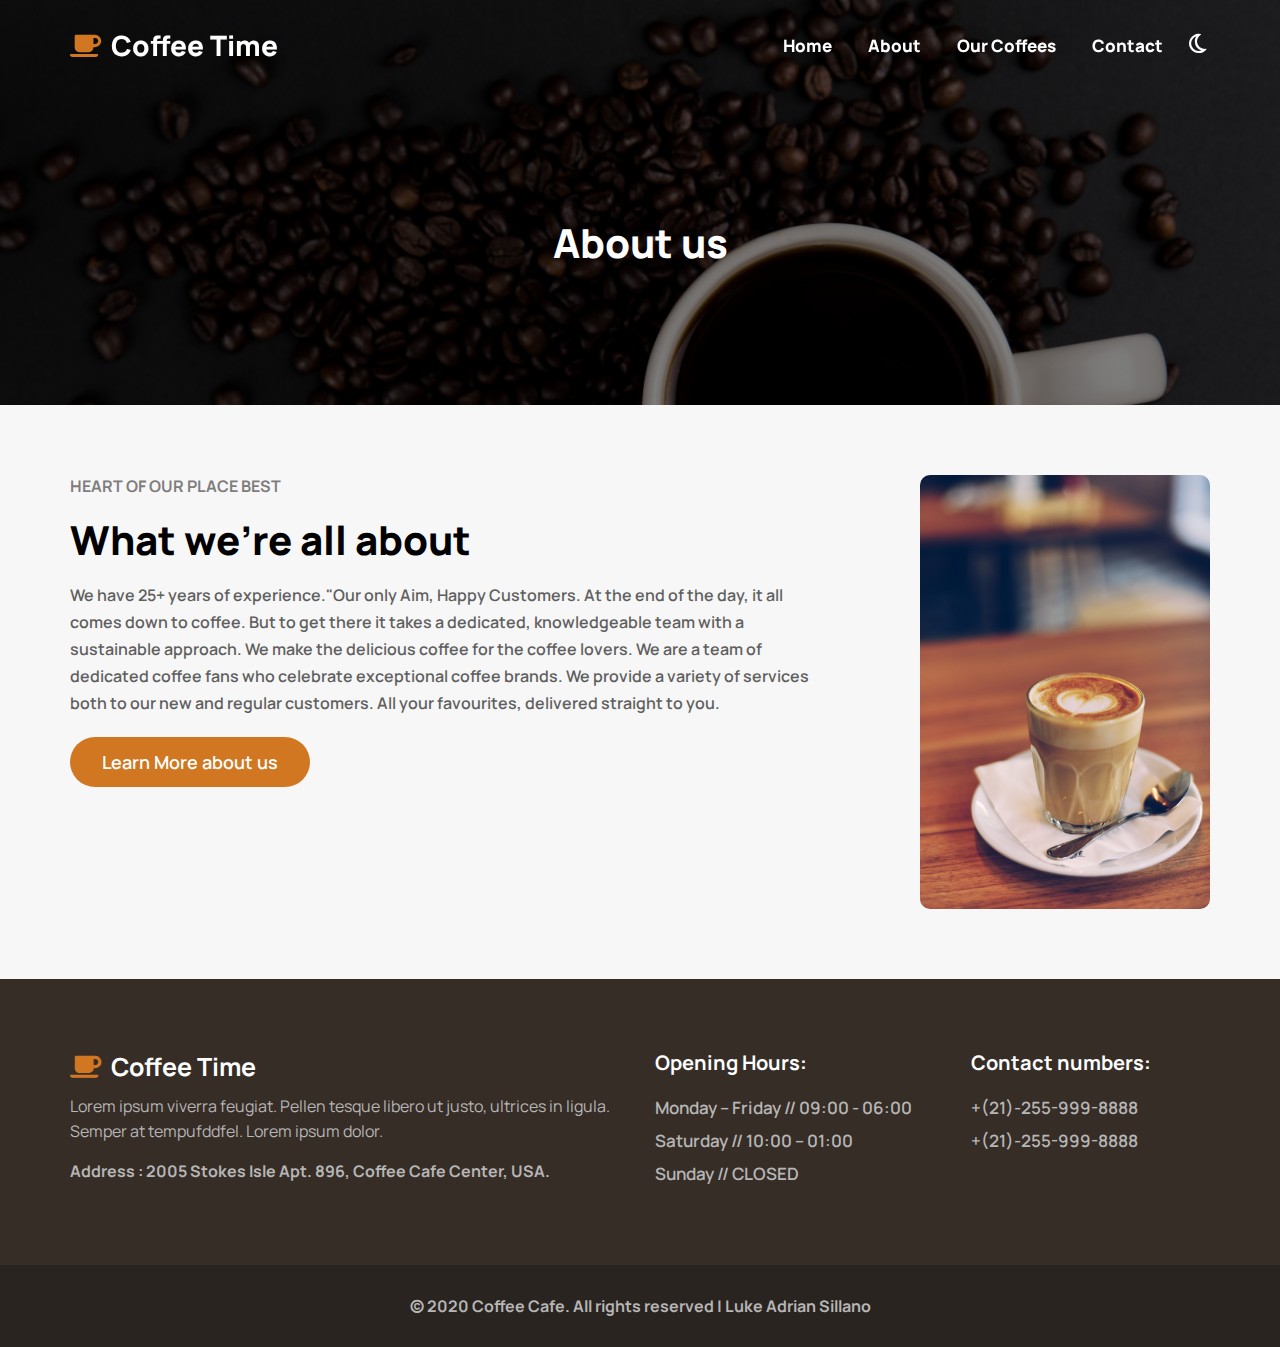
==== about.html @ d80d9db8 "first commit" ====
<!DOCTYPE html>
<html lang="en">
<head>
    <meta charset="UTF-8">
    <meta http-equiv="X-UA-Compatible" content="IE=edge">
    <meta name="viewport" content="width=device-width, initial-scale=1.0">
    <title>Coffee Time</title>
    <link rel="stylesheet" href="style.css">
    <link rel="stylesheet" href="./css/about.css">
    
 <!-- font-awesome -->
 <link rel="stylesheet" href="https://cdnjs.cloudflare.com/ajax/libs/font-awesome/6.0.0/css/all.min.css" integrity="sha512-9usAa10IRO0HhonpyAIVpjrylPvoDwiPUiKdWk5t3PyolY1cOd4DSE0Ga+ri4AuTroPR5aQvXU9xC6qOPnzFeg==" crossorigin="anonymous" referrerpolicy="no-referrer" />

 <!-- fonts -->
 <link rel="preconnect" href="https://fonts.googleapis.com">
<link rel="preconnect" href="https://fonts.gstatic.com" crossorigin>
<link href="https://fonts.googleapis.com/css2?family=Manrope:wght@200;300;400;500;600;700;800&display=swap" rel="stylesheet">
</head>
<body>
    <div class="main">
        <div navBg class="navigation_container">
            <nav>
                <div class="logo">
                    <i class="fa-solid fa-mug-saucer"></i>
                    <h4 navFonts>Coffee Time</h4>
                </div>
                <div class="mybar" id="trigger_bar">
                    <i navFonts class="fa-solid fa-bars"></i>
                </div>
                <ul listbg class="list">
                    <li><a navli href="./index.html">Home</a></li>
                    <li><a navli href="">About</a></li>
                    <li><a navli href="./ourcoffees.html">Our Coffees</a></li>
                    <li><a navli href="./contactus.html">Contact</a></li>
                </ul>
                <div id="darkMode_toggle" class="dark_mode">
                    <i id="sun" navFonts class="fa-solid fa-sun"></i>
                    <i id="moon" navFonts  class="fa-regular fa-moon"></i>
                </div>
            </nav>
        </div>

        <div class="landing_about">
            <div class="opaci">
                <h3>About us</h3>

            </div>
        </div>
        <div class="about_container_a">
            <div class="about_wrapper_a">
                <div class="about_content_a">
                    <p>HEART OF OUR PLACE BEST</p>
                    <h4 allthemehFonts>What we're all about</h4>
                    <p fontsDarkmode>
                        We have 25+ years of experience."Our only Aim, Happy Customers. At the end of the day, it all comes down to coffee. But to get there it takes a dedicated, knowledgeable team with a sustainable approach. We make the delicious coffee for the coffee lovers. We are a team of dedicated coffee fans who celebrate exceptional coffee brands. We provide a variety of services both to our new and regular customers. All your favourites, delivered straight to you.
                    </p>
                    <button class="learn">Learn More about us</button>
                </div>
                <div class="about_img_a">
                    <img src="./img/portrait_pexels-chevanon-photography-302900.jpg" alt="">
                </div>
            </div>
        </div>
        <div id="contact" class="opening_container">
            <div class="opening_wrapper">
                <div class="opening_hrs_loc_content">
                    <h4> <i class="fa-solid fa-mug-saucer"></i>Coffee Time</h4>
                    <p>Lorem ipsum viverra feugiat. Pellen tesque libero ut justo, ultrices in ligula. Semper at tempufddfel. Lorem ipsum dolor.</p>
                    <p>Address : 2005 Stokes Isle Apt. 896, Coffee Cafe Center, USA.</p>
                </div>
                <div class="opening_number_wrapper">
                    <div class="opening_content">
                        <h4>Opening Hours:</h4>
                        <p>Monday – Friday // 09:00 - 06:00</p>
                        <p>Saturday // 10:00 – 01:00</p>
                        <p>Sunday // CLOSED</p>
                    </div>
                    <div class="store_number">
                        <h4>Contact numbers:</h4>
                        <p> +(21)-255-999-8888</p>
                        <p> +(21)-255-999-8888</p>
                    </div>
                </div>
            </div>
        </div>
        <footer>
            <h4>© 2020 Coffee Cafe. All rights reserved | Luke Adrian Sillano</h4>
        </footer>
    </div>

    <script src="/js/about.js"></script>
    <script src="/app.js"></script>
</body>
</html>
---- style.css ----
/* font family */
/* font-family: 'Manrope', sans-serif; */
:root{
    --default: #1D9BF0;
    --darkmodebgdark: #2a2420;
    --darkmodebglight:#362d27;

    --lightmodebglight: #fff;
    --lightmodebgDark: #f7f7f7;
}
*{
    padding: 0;
    margin: 0;
    box-sizing: border-box;
    font-family: 'Manrope', sans-serif;
}
html{
    scroll-behavior: smooth;
}
.main{
}
.main .navigation_container{
    background: none;
    width: 100%;
    height: 90px;
    position: fixed;
    top: 0;
    left: 0;
    z-index: 9999;
    transition: 0.4s ease;
}
.main .navigation_container.sticky{
    background: #fff;
    height: 80px;
    color: #000;
}
.main .navigation_container.sticky nav .dark_mode i{
    color: #000;
}
.main .navigation_container nav .dark_mode .fa-sun{
    display: none;
}
.main .navigation_container.sticky nav .mybar{
    color: #000;
}
/* .main .navigation_container.sticky nav .logo .fa-mug-saucer{
    color: #000;
} */
.main .navigation_container.sticky nav .logo h4{
    color: #000;
}
.main .navigation_container.sticky nav .list li a{
    color: #000;
}
.main .navigation_container.sticky nav .list{
    background: var(--lightmodebglight);
}
.main .navigation_container nav{
    width: 100%;
    height: 100%;
    margin: 0 auto;
    max-width: 1200px;

    display: flex;
    align-items: center;
    padding: 0 15px;
}

.main .navigation_container nav .dark_mode i {
    font-size: 22px;
    color: #fff; 
    cursor: pointer;
}
.main .navigation_container nav .dark_mode i:hover{
    color: #d17721;
}
.main .navigation_container nav .mybar{
    margin-left: 15px;
    font-size: 22px;
    cursor: pointer;
    color: #fff;
}


.main .navigation_container nav .logo{
    flex: 1;

}

.main .navigation_container nav .logo{
    display: flex;
    align-items: center;
}
.main .navigation_container nav .logo .fa-mug-saucer{
    margin-right: 5px;
    font-size: 20px;
    color: #d17721;
}
.main .navigation_container nav .logo h4{
    font-family: 'Manrope', sans-serif;
    font-weight: 800;
    font-size: 20px;
    color: #fff;
}
.main .navigation_container nav .list{
    /* background: var(--lightmodebglight); */
    background: #fff;
    position: fixed;
    top: 70px;
    left: 0;
    right: 0;
    bottom: 0;
    /* height: 280px; */
    height: 0;
    visibility: hidden;
    opacity: 0;
    width: 100%;
    display: grid;
    align-items: center;
    grid-template-rows: repeat(4, 50px);
    /* justify-content: center; */
    grid-gap: 15px;
    padding: 20px 0;
    transition: 0.5s ease;
}
.main .navigation_container nav .list li{
    list-style: none;
    /* padding: 15px 0; */
    width: 100%;
    height: auto;
    /* background: pink; */
    text-align: center;
    display: flex;
    justify-content: center;
    align-items: center;
    margin-top: 0px;
    cursor: pointer;
    display: none;

}
.main .navigation_container nav .list.list_active{
    height: 280px;
    visibility: visible;
    opacity: 1;
}
.main .navigation_container nav .list.list_active li{
    display: block;
    cursor: pointer;
}
.main .navigation_container nav .list.list_active li a{
    color: #000;
}
.main .navigation_container nav .dark_mode{
    /* padding: 10px; */margin-left: 15px;
}

.main .navigation_container nav .list li a{
    text-decoration: none;
    font-family: 'Manrope', sans-serif; 
    font-size: 17px;
    color: #fff;
    font-weight: 800;
    transition: 0.4s ease;
}
.main .navigation_container nav .list li:hover a{
    color: #d17721 !important;
}

/* landing */
.main .landing{
    height: 100vh;
    width: 100%;
    background: url('./img/pexels-kevin-menajang-982612.jpg');
    background-position: center center;
    background-size: cover;
    background-repeat: no-repeat;
    position: relative;
}
.main .landing .landing_opac{
    height: 100%;
    width: 100%;
    position: absolute;
    top: 0;
    left: 0;
    background: rgba(0,0,0,0.5);
    display: flex;
    align-items: center;
    padding: 15px;
}

.main .landing .landing_opac .landing_content_wrapper{
    /* max-width: 554px; */
    margin: 0 auto;
    color: #fff;

}

.main .landing .landing_opac .landing_content_wrapper .main_content{
    /* padding: 15px; */
    max-width: 540px;
}
.main .landing .landing_opac .landing_content_wrapper h4{
    font-size: 30px;
}
.main .landing .landing_opac .landing_content_wrapper p{
    padding: 10px 0;
    font-size: 15px;
    color: rgb(201, 201, 201);
}
.main .landing .landing_opac .landing_content_wrapper .read_more{
    height: 50px;
    width: 160px;
    font-weight: 600;
    border-radius: 100px;
    border: none;
    background: #d17721;
    font-size: 18px;
    color: #fff;
    margin-top: 10px;
    cursor: pointer;
    transition: 0.4s ease;
}
.main .landing .landing_opac .landing_content_wrapper .read_more:hover{
    background: #be6b1d;
}


/* who */
.main .who_container{
    padding: 40px 15px;
    background: var(--lightmodebglight);
}
.main .who_container .who_content_wrapper{
    display: flex;
    flex-direction: column;
    max-width: 540px;
    margin: 0 auto;
}
.main .who_container .who_content_wrapper .who_content p:nth-child(1){
    font-size: 13px;
    font-weight: 600;
    text-transform: uppercase;
    line-height: 30px;
    letter-spacing: 1px;
    color: #7e7d7d;
    /* margin-bottom: 5px; */
}
.main .who_container .who_content_wrapper .who_content h4{
    font-size: 25px;
    font-weight: 800;
    margin: 8px 0;
}
.main .who_container .who_content_wrapper .who_content p:nth-child(3){
    font-size: 16px;
    color: #5f5f5f;
    margin-top: 10px;
    margin-bottom: 30px;
}
.main .who_container .who_content_wrapper .who_content button{
    height: 50px;
    width: 160px;
    font-weight: 600;
    border-radius: 100px;
    border: none;
    background: #d17721;
    font-size: 18px;
    color: #fff;
    cursor: pointer;
    transition: 0.4s ease;
    margin-bottom: 30px;
}
.main .who_container .who_content_wrapper .who_content button:hover{
    background: #be6b1d;
}

.main .who_container .who_content_wrapper .who_images{
    /* max-width: 588px;
    width: 100%; */
  margin-top: 15px;
  display: grid;
  grid-template-columns: 1fr 1fr;
  grid-template-rows: 1fr 1fr;
  grid-gap: 10px;
}
.main .who_container .who_content_wrapper .who_images img{
    height: 100%;
    width: 100%;
    border-radius: 10px;

} 

.main .products{
    padding: 40px 15px;
    background: var(--lightmodebgDark);
}
.main .products .products_wrapper .product_header{
    padding: 40px 0;
    text-align: center;
}
.main .products .products_wrapper .product_header p{
    color: #7e7d7d;
    font-weight: bolder;
}
.main .products .products_wrapper .product_header h1{
    font-size: 25px;
    font-weight: 800;
}
.main .products .products_wrapper .card_wrapper{
    display: grid;
    grid-gap: 25px;
}
.main .products .products_wrapper .product_card{
    display: grid;
    grid-template-rows: auto 1fr;
    background: var(--lightmodebglight);
    border-radius: 10px;
    max-width: 540px;
    margin: 0 auto;
}

.main .products .products_wrapper .product_card img{
    height: 100%;
    width: 100%;
    border-top-left-radius: 10px;
    border-top-right-radius: 10px;
}
.main .products .products_wrapper .product_card .card_content{
    padding:35px 25px ;
}
.main .products .products_wrapper .product_card .card_content h4{
    font-size: 19px;
    margin-bottom: 10px;
    
}
.main .products .products_wrapper .product_card:hover .card_content h4{
    color: #d17721 !important;
}
.main .products .products_wrapper .product_card .card_content p{
    color: #5f5f5f;
    font-weight: 600;
    
}

/* opening */
.opening_container{
    padding: 40px 15px;
    background: #362d27
}
.opening_container .opening_wrapper{
    max-width: 540px;
    display: grid;
    grid-gap: 20px;
    padding: 20px 0;
    margin: 0 auto;
}
.opening_container .opening_wrapper .opening_hrs_loc_content h4{
    font-size: 25px;
    margin-bottom: 10px;
    color: #fff;
}
.opening_container .opening_wrapper .opening_hrs_loc_content h4 i{
    margin-right: 10px;
    color: #d17721;
}
.opening_container .opening_wrapper .opening_hrs_loc_content p{
    line-height: 25px;
    color: rgb(182, 182, 182);
}
.opening_container .opening_wrapper .opening_hrs_loc_content p:nth-child(2){
    margin-bottom: 15px;

}
.opening_container .opening_wrapper .opening_hrs_loc_content p:nth-child(3){
    font-weight: 700;
}
.opening_container .opening_wrapper .opening_number_wrapper{
    display: grid;
    grid-gap: 20px;
}
.opening_container .opening_wrapper .opening_number_wrapper .store_number h4,
.opening_container .opening_wrapper .opening_number_wrapper .opening_content h4{
    font-size: 20px;
    margin-bottom: 20px;
    color: #fff;
}

.opening_container .opening_wrapper .opening_number_wrapper .store_number p,
.opening_container .opening_wrapper .opening_number_wrapper .opening_content p{
    font-size: 17px;
    font-weight: 600;
    margin-bottom: 10px;
    color: rgb(182, 182, 182);
}
.opening_container .opening_wrapper .location iframe{
    width: 100%;
    height: 100%;
}


/* gallery */
.main .photo_gallery_container{
    padding: 40px 15px;
    background: var(--lightmodebglight);
}
.main .photo_gallery_container .photo_wrapper{
    max-width: 540px;
    margin: 0 auto;
}
.main .photo_gallery_container .photo_wrapper .photo_header{
    padding: 40px 0;
    text-align: center;
}
.main .photo_gallery_container .photo_wrapper .photo_header p{
    color: #7e7d7d;
    font-weight: bolder;
    margin-bottom: 5px;
}
.main .photo_gallery_container .photo_wrapper .photo_header h4{
    font-size: 25px;
    font-weight: 800;
}
.main .photo_gallery_container .photo_wrapper .photo_img_wrapper{
    display: grid;
    grid-gap: 20px;
}
.main .photo_gallery_container .photo_wrapper .photo_img_wrapper .img{
    border-radius: 10px;
    cursor: pointer;
    position: relative;
}
.main .photo_gallery_container .photo_wrapper .photo_img_wrapper .img img{
    height: 100%;
    width: 100%;
    border-radius: 10px;
}
.main .photo_gallery_container .photo_wrapper .photo_img_wrapper .img .hover_effect{
    visibility: hidden;
    opacity: 0;
    position: absolute;
    top: 0;
    left: 0;
    height: 100%;
    width: 100%;
    transform: scale(0);
    transition: 0.5s ease;
    display: flex;
    flex-direction: column;
    justify-content: center;
    align-items: center;
    color: #fff;
    border-radius: 10px;
}
.main .photo_gallery_container .photo_wrapper .photo_img_wrapper .img .hover_effect h4{
    font-weight: 800;
    font-size: 25px;
    margin-bottom: 10px;
}
.main .photo_gallery_container .photo_wrapper .photo_img_wrapper .img .hover_effect p{
    color: rgb(182, 182, 182);
}
.main .photo_gallery_container .photo_wrapper .photo_img_wrapper .img:hover .hover_effect{
    visibility: visible;
    opacity: 1;
    transform: scale(1);
    background: rgba(0,0,0,0.5);
    
}


footer{
    padding: 30px;
    text-align: center;
    background: #2a2420;
    color: rgb(182, 182, 182);
}




@media (min-width: 415px){
    .main .photo_gallery_container .photo_wrapper .photo_img_wrapper{
        display: grid;
        grid-template-columns: 1fr 1fr;
        grid-gap: 15px;
    }
}

@media (min-width: 768px){

    .main .navigation_container nav{
        padding: 0 30px;
    }
    .main .navigation_container nav .list{
        position: unset;
        background: none !important;
        /* height: 280px; */
        height: 100%;
        visibility: visible;
        opacity: 1;
        /* padding: 20px 0; */
        width: 100%;
        display: grid;
        grid-auto-flow: column;
        align-items: center;
        grid-template-rows: 1fr;
        grid-column: auto;
        grid-template-columns: auto;
        grid-gap: 15px;
        transition: 0.5s ease;
        max-width: 400px;
    }
    .main .navigation_container nav .list li{
        display: block;
        list-style: none;
        /* padding: 15px 0; */
        width: unset;
        height: auto;
        /* background: pink; */
        text-align: center;
        display: flex;
        justify-content: center;
        align-items: center;
        margin-top: 0px;
        cursor: pointer;
    }
    .main .navigation_container nav .mybar{
        display: none;
    }
    .main .navigation_container nav .logo .fa-mug-saucer{
        margin-right: 10px;
        font-size: 25px;
        color: #d17721;
    }
    .main .navigation_container nav .logo h4{
        font-family: 'Manrope', sans-serif;
        font-weight: 800;
        font-size: 28px;
        color: #fff;
    }
    

    /* content */
    .main .landing .landing_opac .landing_content_wrapper{
        max-width: 750px;
        width: 100%;
        margin: 0 auto;
        color: #fff;
        padding: 30px;
    }
    .main .landing .landing_opac .landing_content_wrapper .main_content{
        margin-top: 50px;
        width: 100%;
        padding: 0;
    }
    .main .landing .landing_opac .landing_content_wrapper h4{
        font-size: 50px;
    }
    .main .landing .landing_opac .landing_content_wrapper p{
        padding: 20px 0;
        font-size: 18px;
        color: rgb(201, 201, 201);
        line-height:26px;
        margin-top: 10px;
    }
    .main .landing .landing_opac .landing_content_wrapper .read_more{
        margin-top: 20px;
    
    }

    .main .who_container .who_content_wrapper{
        display: flex;
        flex-direction: column;
        max-width: 750px;
        margin: 0 auto;
        padding: 30px;
    }

    .main .who_container .who_content_wrapper .who_images{
        /* max-width: 800px; */
        width: 100%;
        margin-top: 15px;
        display: grid;
        justify-content: center;
        align-items: center;
        grid-template-columns: 1fr 1fr 1fr;
        grid-template-rows: 1fr;
        grid-gap: 20px;
    }
    .main .who_container .who_content_wrapper .who_images img{
        height: 100%;
        width: 100%;
    }

    /* products */
    .main .products .products_wrapper .card_wrapper{
        display: grid;
        grid-gap: 25px;
        display: grid;
        grid-template-columns: 1fr 1fr;
        grid-template-rows: 1fr 1fr;
    }
    .main .products .products_wrapper{
 
        max-width: 750px;
        padding: 30px;
        margin: 0 auto;
    }
    .main .products .products_wrapper .product_header h1{
        font-size: 32px;
    }

    /* gallery */
    .main .photo_gallery_container .photo_wrapper .photo_img_wrapper{
        display: grid;
        grid-template-columns: 1fr 1fr 1fr;
        grid-gap: 15px;
    }
    .main .photo_gallery_container .photo_wrapper{
        max-width: 750px;
        padding: 30px;
        margin: 0 auto;
    }
    .main .photo_gallery_container .photo_wrapper .photo_header h4{
        font-size: 25px;
    }
    /* opening */
    .opening_container .opening_wrapper{
        max-width: 750px;
        display: grid;
        grid-gap: 30px;
        padding: 30px;
        margin: 0 auto;
    }
    .opening_container .opening_wrapper .opening_number_wrapper{
        grid-auto-flow: column;
        grid-gap: 0;
    }



}

@media (min-width: 993px){
    /* content */
    .main .landing .landing_opac .landing_content_wrapper{
        max-width: 900px;
        width: 100%;
        margin: 0 auto;
        color: #fff;
        padding: 30px;
    }

    .main .who_container .who_content_wrapper{
        display: grid;
        grid-auto-flow: column;
        grid-template-columns:1fr auto ;
        grid-template-rows: 1fr;
        max-width: 900px;
        margin: 0 auto;
        padding: 30px; 
        grid-gap: 10px; 
    }
    .main .who_container .who_content_wrapper .who_images{
        height: 300px;
        max-width: 600px;
        width: 100%;
        margin-top: 0px;
        display: grid;
        grid-template-columns: 1fr 1fr 1fr;
        grid-template-rows: 1fr 1fr;
        grid-gap: 20px;
    }
    .main .who_container .who_content_wrapper .who_images img{
        transition: 0.3s ease;
    }
    .main .who_container .who_content_wrapper .who_images img:hover{
        transform: translate(0, -20px);
    }

    /* products */
    .main .products .products_wrapper .card_wrapper{
        display: grid;
        grid-template-columns: 1fr 1fr 1fr;
        grid-template-rows: 1fr;
    }
    .main .products .products_wrapper{

        max-width: 900px;
        padding: 30px;
        margin: 0 auto;
    }
    .main .products .products_wrapper .product_card .card_content h4{
        font-size: 22px;
    }
    
    .main .products .products_wrapper .product_header h1{
        font-size: 25px;
    }

    /* galerry */
    .main .photo_gallery_container .photo_wrapper{
        max-width: 900px;
        padding: 30px;
        margin: 0 auto;
    }
    .main .photo_gallery_container .photo_wrapper .photo_img_wrapper{
        display: grid;
        grid-template-columns: 1fr 1fr 1fr 1fr;
        grid-gap: 15px;
    }
        /* opening */
        .opening_container .opening_wrapper{
            max-width: 900px;
            display: grid;
            grid-gap: 30px;
            padding: 30px;
            margin: 0 auto;
        }
        .opening_container .opening_wrapper .opening_number_wrapper{
            grid-auto-flow: column;
            grid-gap: 0;
        }
}
@media (min-width: 1200px){
    .main .landing .landing_opac .landing_content_wrapper{
        max-width: 1200px;
        width: 100%;
        margin: 0 auto;
        color: #fff;
        padding: 30px;
    }
    .main .who_container{

    }
    .main .who_container .who_content_wrapper{
        min-height: 410px;
        height: 100%;
        display: grid;
        grid-auto-flow: column;
        grid-template-columns:1fr 750px ;
        grid-template-rows: 1fr;
        max-width: 1200px;
        margin: 0 auto;
        /* padding: 50px;  */
        grid-gap: 10px; 
    }
    .main .who_container .who_content_wrapper .who_content{
        height: 100%;

        padding: 20px 0;
    }
    .main .who_container .who_content_wrapper .who_images{
       height: 100%;
        width: 100%;
        margin-top: 0px;
        display: grid;
        grid-template-columns: 1fr 1fr 1fr;
        grid-template-rows: 1fr;
        grid-gap: 20px;
        max-width: 1000px;
    }
    .main .who_container .who_content_wrapper .who_content p:nth-child(1),
    .main .who_container .who_content_wrapper .who_content h4,
    .main .who_container .who_content_wrapper .who_content p:nth-child(3),
    .main .who_container .who_content_wrapper .who_content .myBtn{
      
    }
    .main .who_container .who_content_wrapper .who_content p:nth-child(1){
        /* font-size: 20px; */
        font-weight: 800;
    }
    .main .who_container .who_content_wrapper .who_content h4{
        font-size: 40px;
    }
    .main .who_container .who_content_wrapper .who_content p:nth-child(3){
        line-height: 30px;
        font-weight: 800;
    }   
     .main .who_container .who_content_wrapper .who_content .myBtn{
        margin: 0;
    }
    /* products */
    .main .products .products_wrapper{
 
        width: 100%;
        max-width: 1200px;
        padding: 30px;
        margin: 0 auto;
    }
    .main .products .products_wrapper .card_wrapper{
        display: grid;
        grid-template-columns: 1fr 1fr 1fr;
        grid-template-rows: 1fr;
        grid-gap: 20px;
    }
    
    .main .products .products_wrapper .product_header h1{
        font-size: 40px;
    }
    /* galleryy */
      /* galerry */
      .main .photo_gallery_container .photo_wrapper{
        max-width: 1200px;
        padding: 30px;
        margin: 0 auto;
    }

    .main .photo_gallery_container .photo_wrapper .photo_header h4{
        font-size: 40px;
    }
    .opening_container .opening_wrapper{
        max-width: 1200px;
        display: grid;
        grid-template-columns: 1fr 1fr;
        grid-gap: 30px;
        padding: 30px;
        margin: 0 auto;
    }
    .opening_container .opening_wrapper .location{
        width: 100%;
        height: 100%;
        grid-column: 1/4;
    }
    .opening_container .opening_wrapper .location iframe{
        height: 300px;
    }
}
---- css/about.css ----
:root{
    --default: #1D9BF0;
    --darkmodebgdark: #2a2420;
    --darkmodebglight:#362d27;

    --lightmodebglight: #fff;
    --lightmodebgDark: #f7f7f7;
}
.landing_about{
    text-align: center;
    height: 45vh;
    background: url('../img/pages.jpg');
    background-position: center;
    background-size: cover;
    background-attachment: fixed;

    position: relative;
}
.landing_about .opaci{
    height: 100%;
    width: 100%;
    position: absolute;
    top: 0;
    left: 0;
    background: rgba(0, 0,0,0.5);
    display: flex;
    justify-content: center;
    align-items: center;
}
.landing_about h3{
    margin-top: 80px;
    color: #fff;
    font-size: 40px;
    font-weight: 800;
}

.about_container_a{
    padding: 40px 15px;
    background: var(--lightmodebgDark);
}

.about_container_a .about_wrapper_a{
    display: grid;
    grid-template-rows: auto 400px;
    max-width: 540px;
    margin: 0 auto;
}

.about_container_a .about_wrapper_a .about_content_a p:nth-child(1){
    color: #7e7d7d;
    font-weight: bolder;
}
.about_container_a .about_wrapper_a .about_content_a h4{
    font-size: 40px;
    font-weight: 800;
    margin: 15px 0;
    /* color: #000; */
}
.about_container_a .about_wrapper_a .about_content_a p:nth-child(3){
    font-weight: 600;
    color: #5f5f5f;
    line-height: 27px;
}
.about_container_a .about_wrapper_a .about_content_a button{
    height: 50px;
    width: 240px;
    font-weight: 600;
    border-radius: 100px;
    border: none;
    background: #d17721;
    font-size: 18px;
    color: #fff;
    cursor: pointer;
    transition: 0.4s ease;
    margin-top: 20px;
    margin-bottom: 40px;
}

.about_container_a .about_wrapper_a .about_img_a img{
    height: 100%;
    /* width: 100%; */
    border-radius: 10px;
}


@media (min-width: 768px){
    .about_container_a .about_wrapper_a{
        padding: 30px;
        max-width: 750px;
    }
}
@media (min-width: 993px){
    .about_container_a .about_wrapper_a{
        padding: 30px;
        max-width: 900px;
        width: 100%;
        margin: 0 auto;
        grid-template-columns: 1fr 1fr;
        grid-template-rows: 1fr;
    }
    .about_container_a .about_wrapper_a .about_img_a{
        display: flex;
        justify-content: flex-end;
    }
    .about_container_a .about_wrapper_a .about_img_a img{
        height: 100%;
        width: 100%;
        max-width: 290px;
        border-radius: 10px;
    }
}
@media (min-width: 1200px){
    .about_container_a .about_wrapper_a{
        padding: 30px;
        max-width: 1200px;
        width: 100%;
        margin: 0 auto;
        grid-template-columns: 1fr 400px;
        grid-template-rows: 1fr;
    }
}
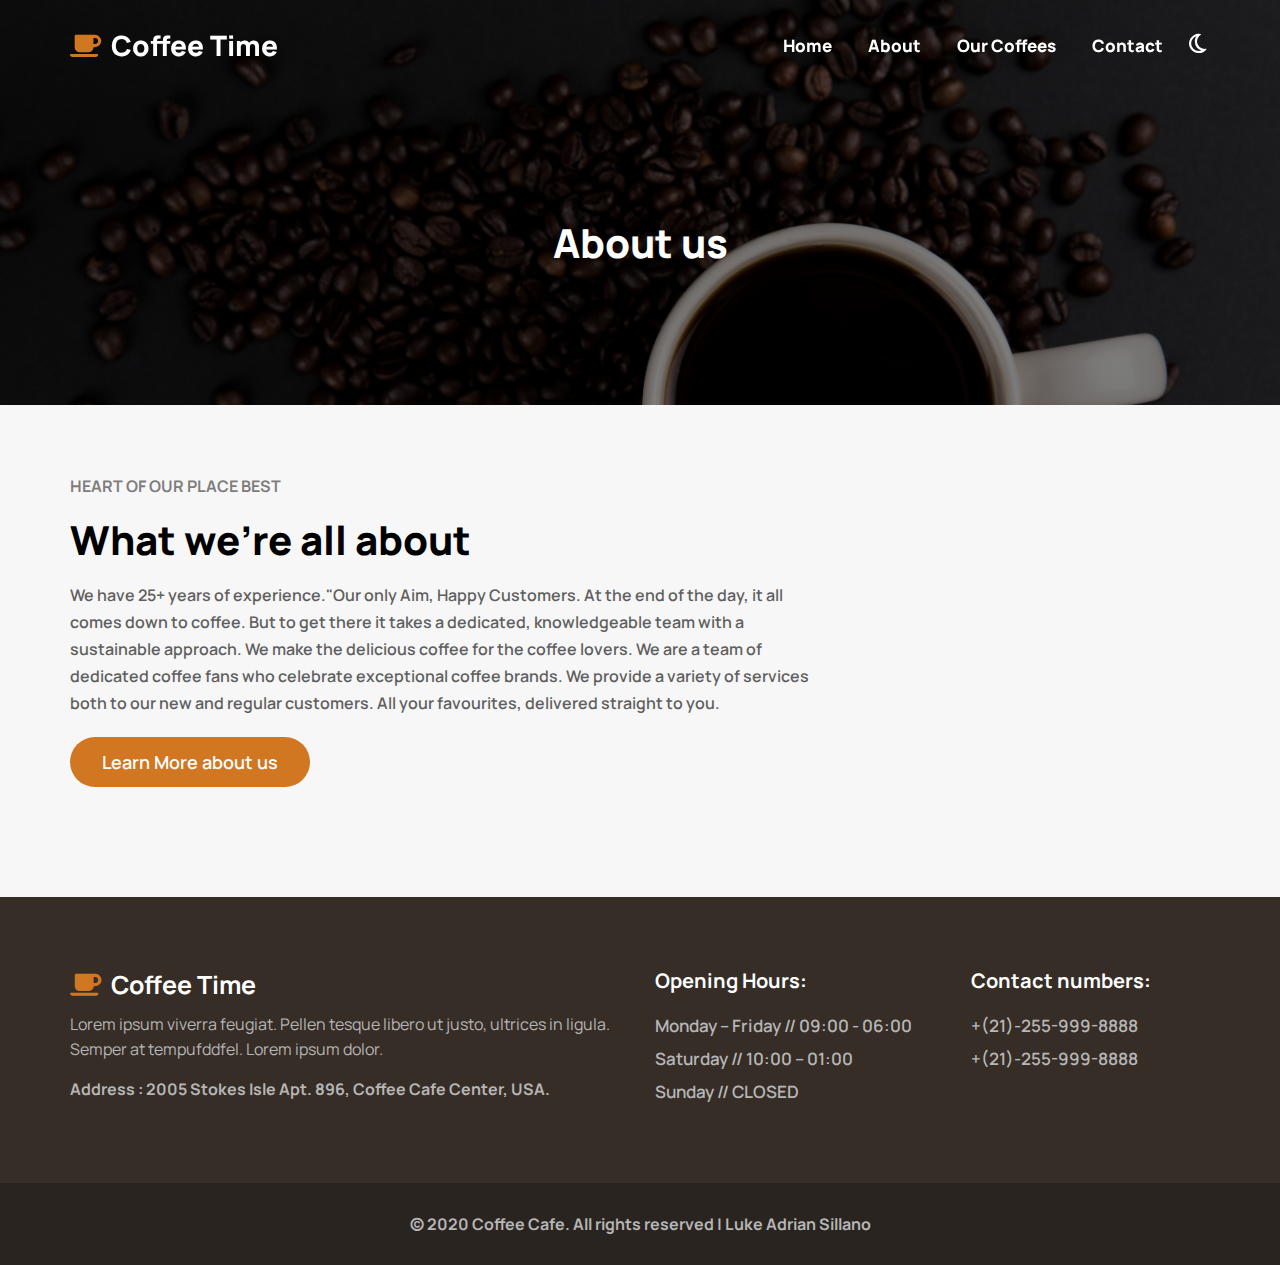
==== commit 07a279d4: "try" ====
--- a/about.html
+++ b/about.html
@@ -57,7 +57,7 @@
                     <button class="learn">Learn More about us</button>
                 </div>
                 <div class="about_img_a">
-                    <img src="./img/portrait_pexels-chevanon-photography-302900.jpg" alt="">
+                    <!-- <img src="./img/portrait_pexels-chevanon-photography-302900.jpg" alt=""> -->
                 </div>
             </div>
         </div>
--- a/style.css
+++ b/style.css
@@ -311,8 +311,7 @@
 }
 .main .products .products_wrapper .product_card{
     display: grid;
-    grid-template-rows: auto 1fr;
-    background: var(--lightmodebglight);
+    grid-template-rows: 250px 1fr;
     border-radius: 10px;
     max-width: 540px;
     margin: 0 auto;
@@ -321,11 +320,16 @@
 .main .products .products_wrapper .product_card img{
     height: 100%;
     width: 100%;
+    grid-row: 1/2;
     border-top-left-radius: 10px;
     border-top-right-radius: 10px;
 }
 .main .products .products_wrapper .product_card .card_content{
     padding:35px 25px ;
+    border-bottom-left-radius: 10px;
+    border-bottom-right-radius: 10px;
+    background: var(--lightmodebglight);
+    grid-row: 2/3;
 }
 .main .products .products_wrapper .product_card .card_content h4{
     font-size: 19px;
--- a/css/about.css
+++ b/css/about.css
@@ -58,7 +58,9 @@
 }
 .about_container_a .about_wrapper_a .about_content_a p:nth-child(3){
     font-weight: 600;
+    /* color: red; */
     color: #5f5f5f;
+    width: 100%;
     line-height: 27px;
 }
 .about_container_a .about_wrapper_a .about_content_a button{
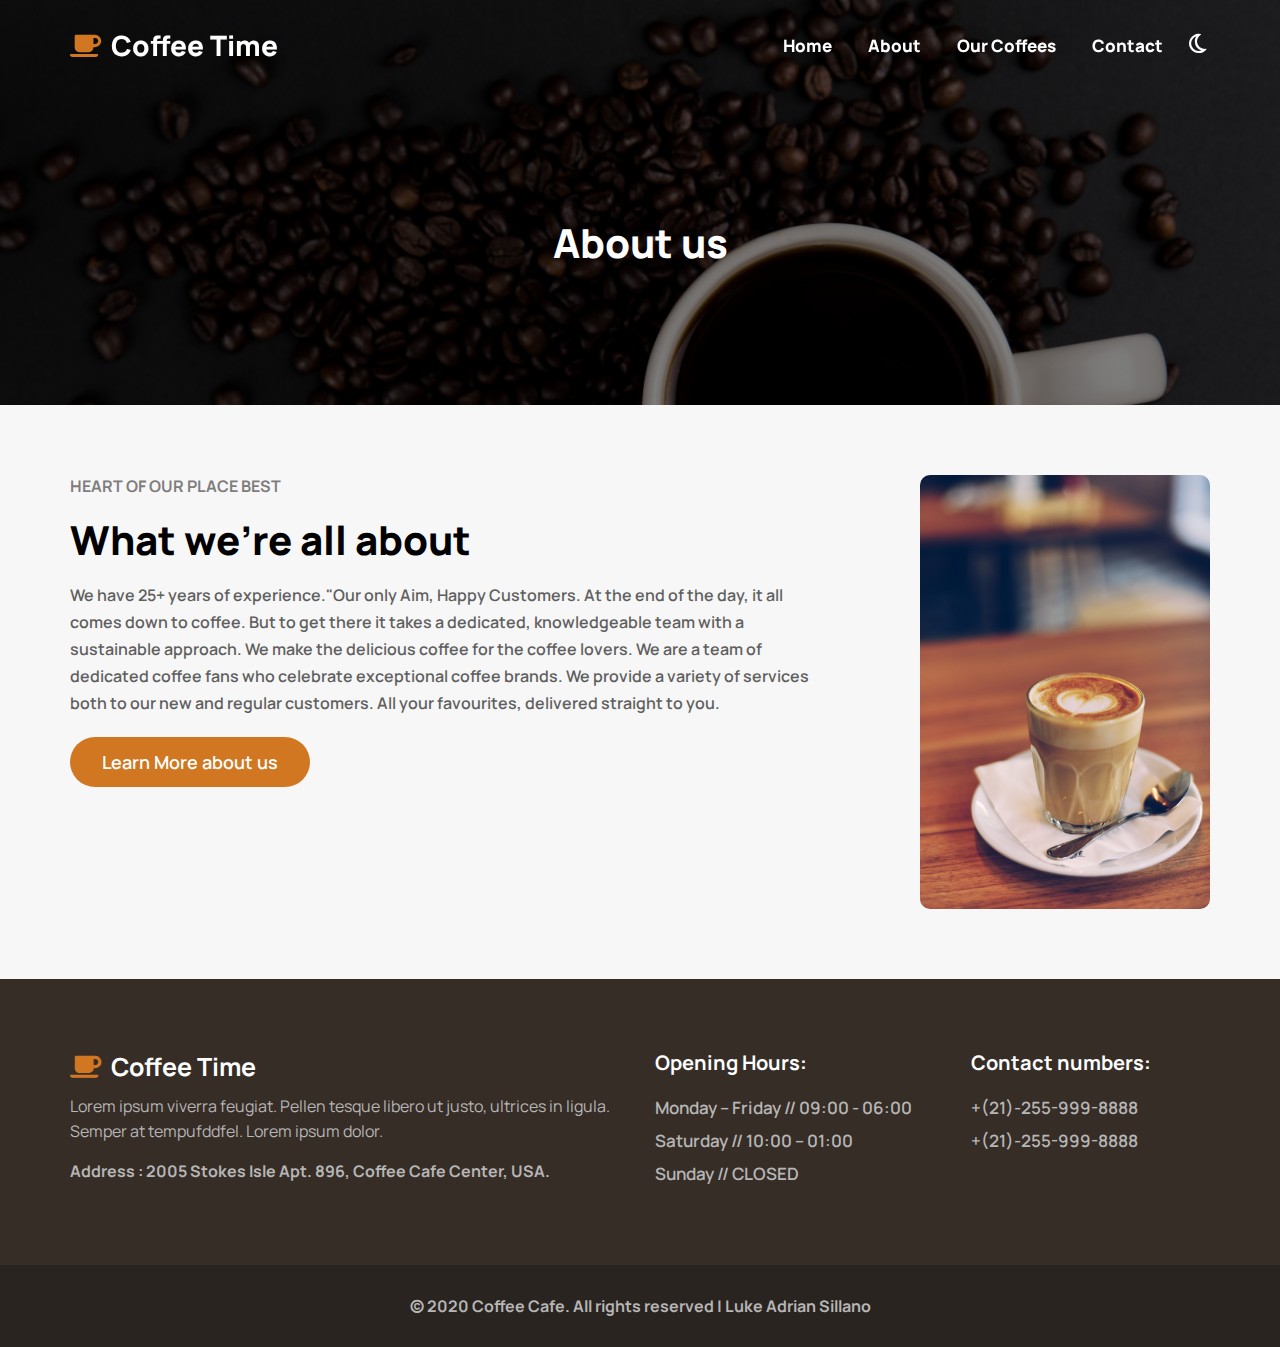
==== commit 25fc9ed6: "fix image in about" ====
--- a/about.html
+++ b/about.html
@@ -57,7 +57,7 @@
                     <button class="learn">Learn More about us</button>
                 </div>
                 <div class="about_img_a">
-                    <!-- <img src="./img/portrait_pexels-chevanon-photography-302900.jpg" alt=""> -->
+                    <img src="./img/portrait_pexels-chevanon-photography-302900.jpg" alt="">
                 </div>
             </div>
         </div>
--- a/css/about.css
+++ b/css/about.css
@@ -77,10 +77,14 @@
     margin-top: 20px;
     margin-bottom: 40px;
 }
-
+.about_container_a .about_wrapper_a .about_img_a{
+    width: 100%;
+    height: 100%;
+}
 .about_container_a .about_wrapper_a .about_img_a img{
     height: 100%;
-    /* width: 100%; */
+    width: 100%;
+    max-width: 270px;
     border-radius: 10px;
 }
 
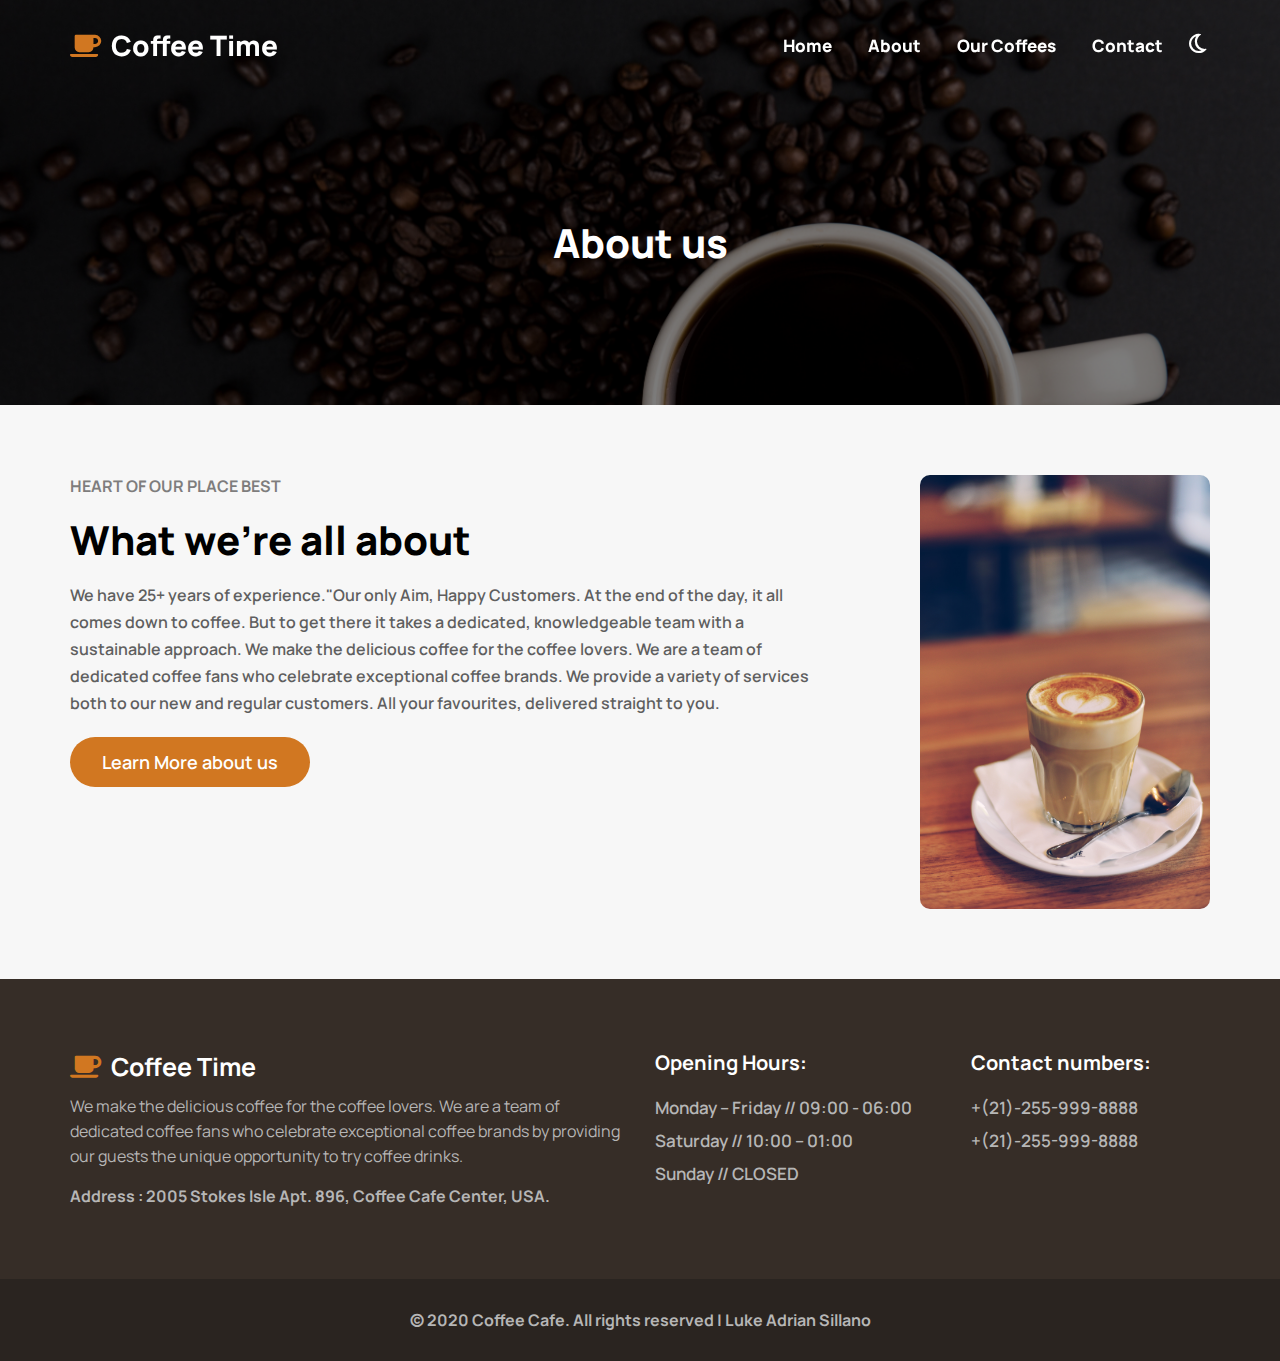
==== commit 4d0bb2e1: "finish" ====
--- a/about.html
+++ b/about.html
@@ -65,7 +65,7 @@
             <div class="opening_wrapper">
                 <div class="opening_hrs_loc_content">
                     <h4> <i class="fa-solid fa-mug-saucer"></i>Coffee Time</h4>
-                    <p>Lorem ipsum viverra feugiat. Pellen tesque libero ut justo, ultrices in ligula. Semper at tempufddfel. Lorem ipsum dolor.</p>
+                    <p>We make the delicious coffee for the coffee lovers. We are a team of dedicated coffee fans who celebrate exceptional coffee brands by providing our guests the unique opportunity to try coffee drinks.</p>
                     <p>Address : 2005 Stokes Isle Apt. 896, Coffee Cafe Center, USA.</p>
                 </div>
                 <div class="opening_number_wrapper">
@@ -88,7 +88,7 @@
         </footer>
     </div>
 
-    <script src="/js/about.js"></script>
-    <script src="/app.js"></script>
+    <script src="./js/about.js"></script>
+    <script src="./app.js"></script>
 </body>
 </html>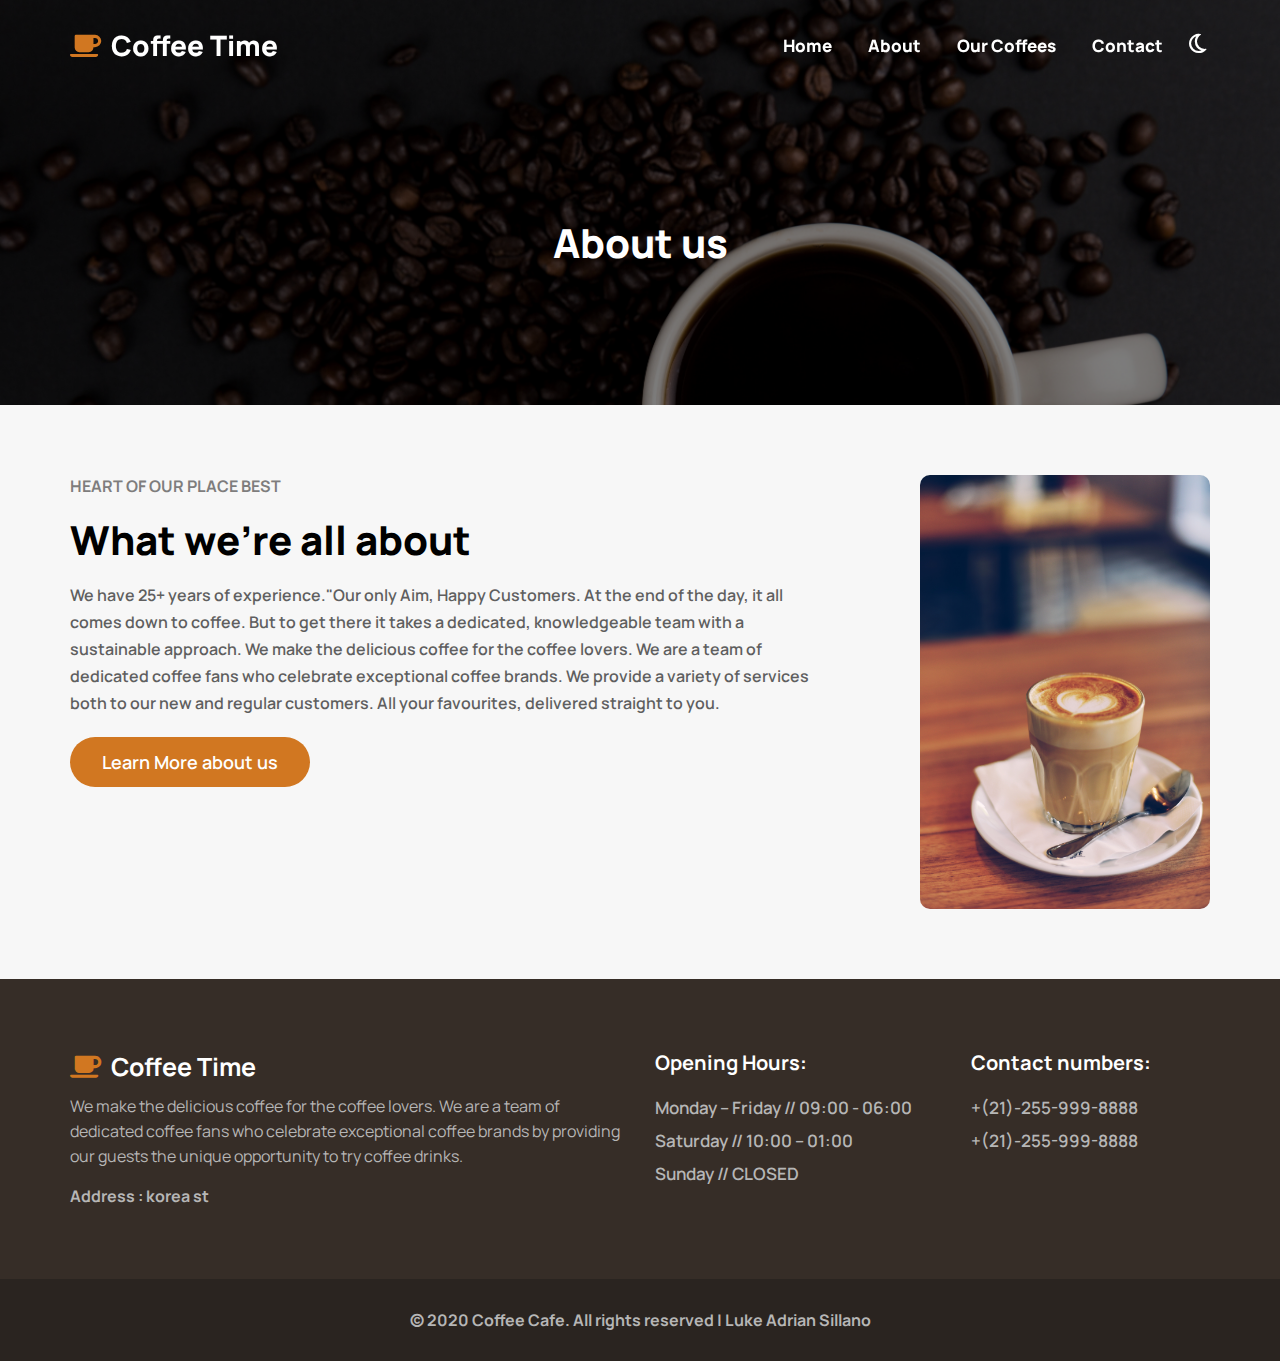
==== commit 4247fea0: "clean address and contact" ====
--- a/about.html
+++ b/about.html
@@ -66,7 +66,7 @@
                 <div class="opening_hrs_loc_content">
                     <h4> <i class="fa-solid fa-mug-saucer"></i>Coffee Time</h4>
                     <p>We make the delicious coffee for the coffee lovers. We are a team of dedicated coffee fans who celebrate exceptional coffee brands by providing our guests the unique opportunity to try coffee drinks.</p>
-                    <p>Address : 2005 Stokes Isle Apt. 896, Coffee Cafe Center, USA.</p>
+                    <p>Address : korea st</p>
                 </div>
                 <div class="opening_number_wrapper">
                     <div class="opening_content">
